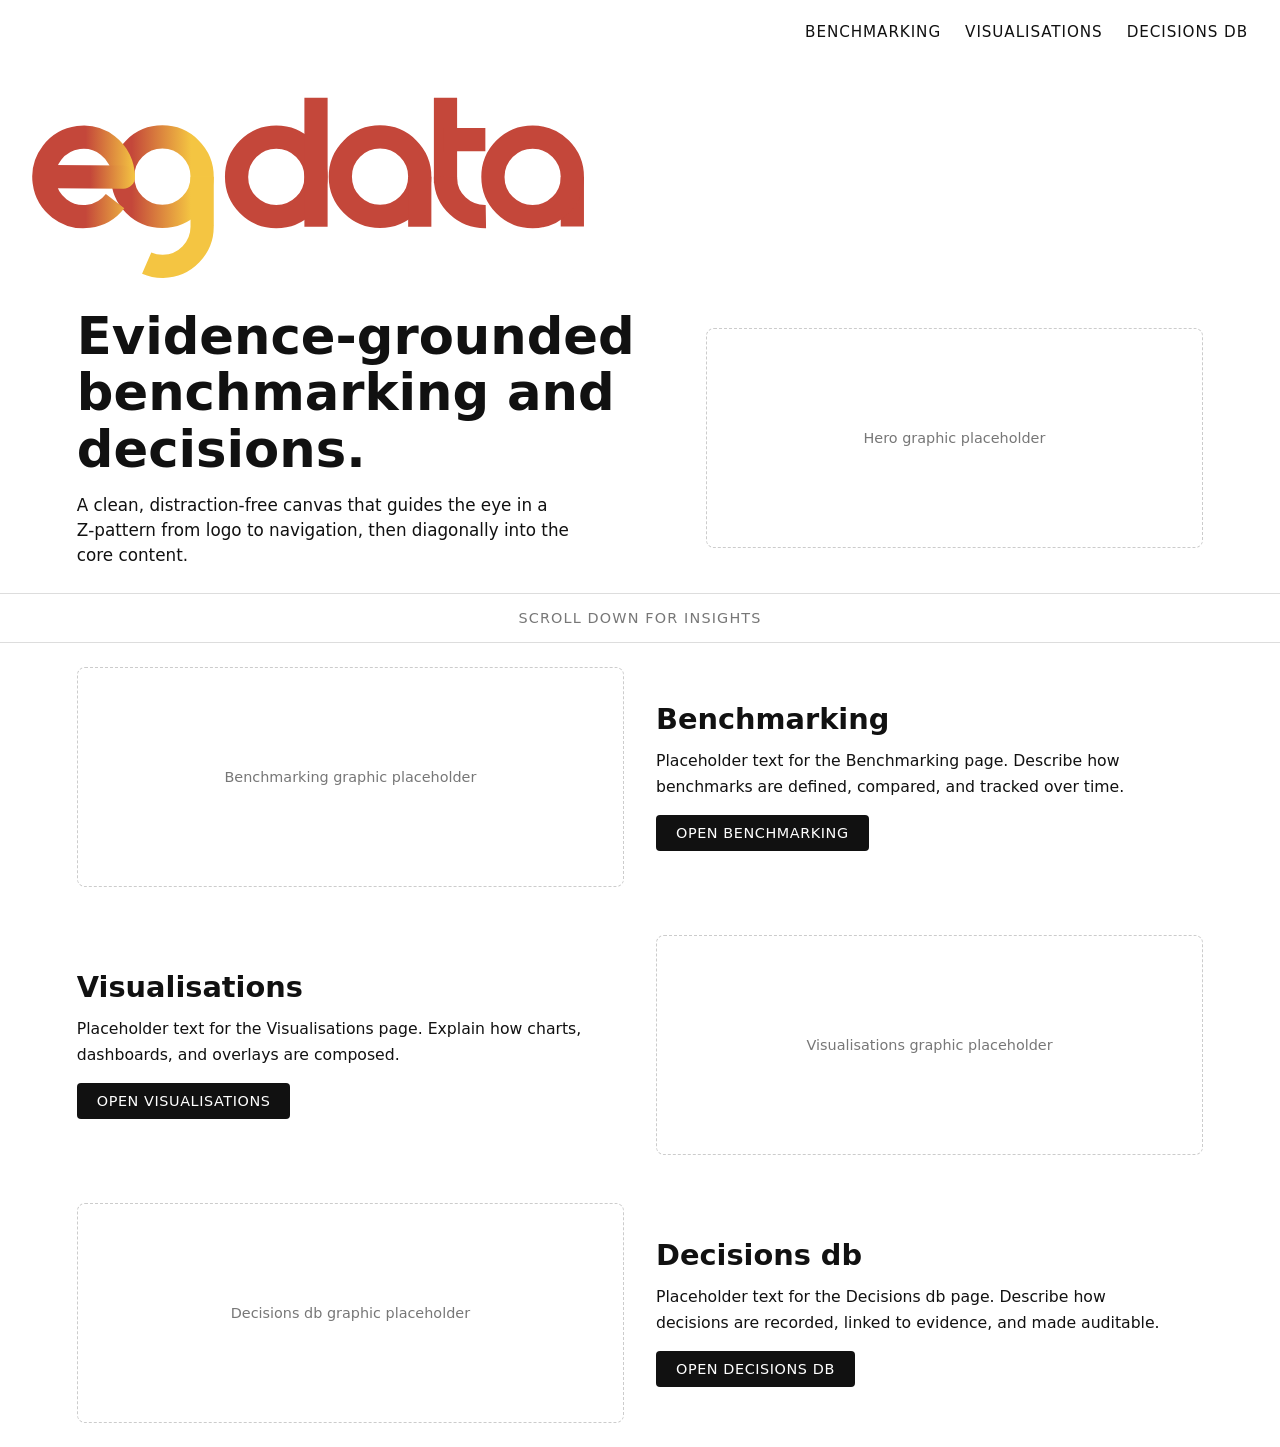
==== index.html @ b48e198f "initial commit" ====
<!DOCTYPE html>
<html lang="en">
<head>
  <meta charset="UTF-8" />
  <title>egdata – Landing</title>
  <meta name="viewport" content="width=device-width, initial-scale=1" />
  <style>
    * {
      box-sizing: border-box;
      margin: 0;
      padding: 0;
    }

    body {
      font-family: system-ui, -apple-system, BlinkMacSystemFont, "Segoe UI", sans-serif;
      background: #ffffff;
      color: #111111;
    }

    a {
      color: inherit;
      text-decoration: none;
    }

    a:hover {
      text-decoration: underline;
    }

    header {
      position: fixed;
      top: 0;
      left: 0;
      right: 0;
      height: 64px;
      display: flex;
      align-items: center;
      justify-content: space-between;
      padding: 0 32px;
      background: #ffffff;
      z-index: 10;
    }

    /* LOGO — starts large, moves down, then shrinks and rises */
    .logo {
      transform-origin: top left;
      transform: scale(3) translateY(20px);
      transition: transform 0.25s ease-out;
    }

    .logo img {
      height: 48px;
      width: auto;
    }

    /* Spacer that prevents overlap */
    #logo-spacer {
      height: 0px;
      transition: height 0.25s ease-out;
    }

    nav {
      display: flex;
      gap: 24px;
      font-size: 0.95rem;
      text-transform: uppercase;
      letter-spacing: 0.06em;
    }

    main {
      padding-top: 0px;
    }

    section {
      min-height: auto;
      padding: 24px 6vw;
      display: flex;
      flex-direction: column;
      justify-content: center;
    }

    #top {
      padding-top: 180px;
    }

    .hero {
      display: grid;
      grid-template-columns: minmax(0, 1.2fr) minmax(0, 1fr);
      gap: 32px;
      align-items: center;
    }

    .hero-title {
      font-size: clamp(2.4rem, 4vw, 3.4rem);
      font-weight: 600;
      line-height: 1.1;
      margin-bottom: 16px;
    }

    .hero-subtitle {
      font-size: 1.05rem;
      max-width: 32rem;
      line-height: 1.5;
    }

    .hero-placeholder,
    .graphic-placeholder {
      border: 1px dashed #cccccc;
      border-radius: 8px;
      min-height: 220px;
      display: flex;
      align-items: center;
      justify-content: center;
      font-size: 0.9rem;
      color: #777777;
      text-align: center;
      padding: 16px;
    }

    .section-grid {
      display: grid;
      grid-template-columns: minmax(0, 1fr) minmax(0, 1fr);
      gap: 32px;
      align-items: center;
    }

    .section-grid.reverse {
      grid-template-columns: minmax(0, 1fr) minmax(0, 1fr);
    }

    .section-title {
      font-size: 1.8rem;
      margin-bottom: 12px;
    }

    .section-text {
      font-size: 0.98rem;
      line-height: 1.6;
      max-width: 32rem;
    }
   .scroll-divider {
  width: 100%;
  padding: 16px 0;
  margin: 0;
  text-align: center;
  font-size: 0.9rem;
  letter-spacing: 0.08em;
  text-transform: uppercase;
  color: #777;
  border-top: 1px solid #ddd;
  border-bottom: 1px solid #ddd;
}

.section-button {
  display: inline-block;
  margin-top: 16px;
  padding: 10px 20px;
  background: #111;
  color: #fff;
  text-decoration: none;
  font-size: 0.9rem;
  border-radius: 4px;
  letter-spacing: 0.04em;
  text-transform: uppercase;
  transition: background 0.2s ease;
}

.section-button:hover {
  background: #444;
}

    @media (max-width: 800px) {
      header {
        padding: 0 16px;
      }

      .hero,
      .section-grid,
      .section-grid.reverse {
        grid-template-columns: 1fr;
      }

      .logo img {
        height: 40px;
      }
 
    
    
    
    }
  </style>
</head>
<body>

  <header>
    <div class="logo">
      <img src="egdatared.svg" alt="egdata logo" />
    </div>

    <nav>
      <a href="benchmarking.html">Benchmarking</a>
      <a href="#visualisations.html">Visualisations</a>
      <a href="#decisions.html">Decisions db</a>
    </nav>
  </header>

  <div id="logo-spacer"></div>

  <main>

    <section id="top">
      <div class="hero">
        <div>
          <h1 class="hero-title">Evidence‑grounded benchmarking and decisions.</h1>
          <p class="hero-subtitle">
            A clean, distraction‑free canvas that guides the eye in a Z‑pattern from logo to navigation,
            then diagonally into the core content.
          </p>
        </div>
        <div class="hero-placeholder">
          Hero graphic placeholder
        </div>
      </div>
    </section>
    
    <div class="scroll-divider">
        <span>Scroll down for insights</span>
    </div>




    <section id="benchmarking">
      <div class="section-grid reverse">
        <div class="graphic-placeholder">
          Benchmarking graphic placeholder
        </div>
        <div>
          <h2 class="section-title">Benchmarking</h2>
          <p class="section-text">
            Placeholder text for the Benchmarking page. Describe how benchmarks are defined, compared,
            and tracked over time.
          </p>
        <a href="benchmarking.html" class="section-button">Open Benchmarking</a>
        
        </div>
      </div>
    </section>

    <section id="visualisations">
      <div class="section-grid">
        <div>
          <h2 class="section-title">Visualisations</h2>
          <p class="section-text">
            Placeholder text for the Visualisations page. Explain how charts, dashboards, and overlays
            are composed.
          </p>
        <a href="visualisations.html" class="section-button">Open Visualisations</a>
        
        </div>
        <div class="graphic-placeholder">
          Visualisations graphic placeholder
        </div>
      </div>
    </section>

    <section id="decisions-db">
      <div class="section-grid reverse">
        <div class="graphic-placeholder">
          Decisions db graphic placeholder
        </div>
        <div>
          <h2 class="section-title">Decisions db</h2>
          <p class="section-text">
            Placeholder text for the Decisions db page. Describe how decisions are recorded, linked to
            evidence, and made auditable.
          </p>
        <a href="decisions.html" class="section-button">Open Decisions DB</a>
        
        </div>
      </div>
    </section>

  </main>

  <script>
    const logo = document.querySelector('.logo');
    const spacer = document.getElementById('logo-spacer');
    let ticking = false;

    function updateLogo() {
      const maxScroll = 200;
      const scrollY = window.scrollY;
      const progress = Math.min(scrollY / maxScroll, 1);

      const scale = 4 - 3 * progress;
      const translateY = 20 * (1 - progress); // move down when large

      logo.style.transform = `scale(${scale}) translateY(${translateY}px)`;

      const scaledHeight = 48 * scale;
      const extra = Math.max(scaledHeight - 64, 0);

      spacer.style.height = `${extra}px`;

      ticking = false;
    }

    window.addEventListener('scroll', () => {
      if (!ticking) {
        window.requestAnimationFrame(updateLogo);
        ticking = true;
      }
    });

    updateLogo();
  </script>

</body>
</html>
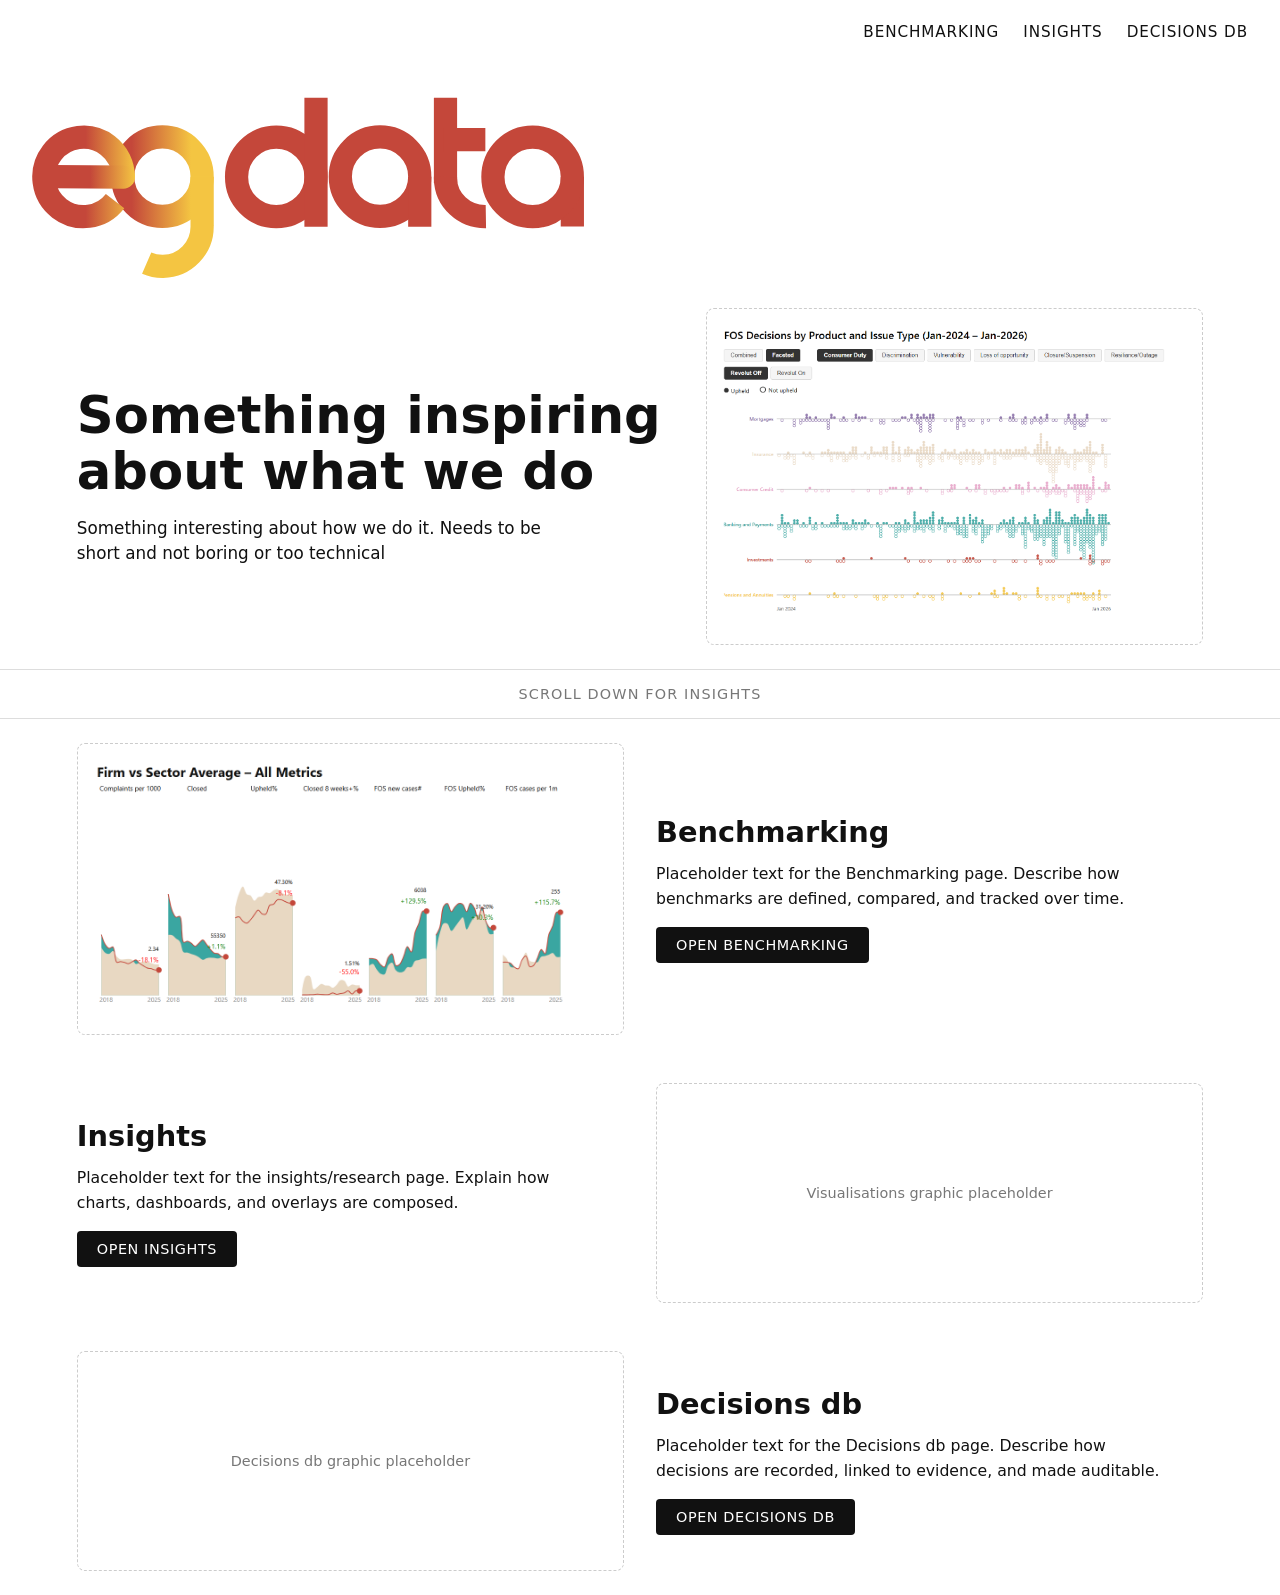
==== commit d3bdb2ad: "update" ====
--- a/index.html
+++ b/index.html
@@ -102,6 +102,14 @@
       line-height: 1.5;
     }
 
+    .hero-image {
+  width: 100%;
+  height: auto;
+  border-radius: 8px;
+  display: block;
+  object-fit: cover;
+}
+
     .hero-placeholder,
     .graphic-placeholder {
       border: 1px dashed #cccccc;
@@ -169,24 +177,28 @@
 }
 
     @media (max-width: 800px) {
-      header {
-        padding: 0 16px;
-      }
-
-      .hero,
-      .section-grid,
-      .section-grid.reverse {
-        grid-template-columns: 1fr;
-      }
-
-      .logo img {
-        height: 40px;
-      }
- 
+  header {
+    flex-direction: column;
+    height: auto;
+    padding: 12px 0;
+    gap: 8px;
+  }
+
+  nav {
+    flex-wrap: wrap;
+    justify-content: center;
+    gap: 16px;
+  }
+
+.logo img {
+    height: 32px;
+    max-width: 120px; /* prevents wide logo */
+  }
+}
     
     
     
-    }
+
   </style>
 </head>
 <body>
@@ -198,7 +210,7 @@
 
     <nav>
       <a href="benchmarking.html">Benchmarking</a>
-      <a href="#visualisations.html">Visualisations</a>
+      <a href="insights.html">Insights</a>
       <a href="#decisions.html">Decisions db</a>
     </nav>
   </header>
@@ -210,15 +222,16 @@
     <section id="top">
       <div class="hero">
         <div>
-          <h1 class="hero-title">Evidence‑grounded benchmarking and decisions.</h1>
+          <h1 class="hero-title">Something inspiring about what we do</h1>
           <p class="hero-subtitle">
-            A clean, distraction‑free canvas that guides the eye in a Z‑pattern from logo to navigation,
-            then diagonally into the core content.
+            Something interesting about how we do it.  Needs to be short and not boring or too technical
           </p>
         </div>
         <div class="hero-placeholder">
-          Hero graphic placeholder
-        </div>
+          <img class="hero-image" src="Viz3.png" alt="Hero graphic">
+
+        </div>
+      
       </div>
     </section>
     
@@ -232,7 +245,7 @@
     <section id="benchmarking">
       <div class="section-grid reverse">
         <div class="graphic-placeholder">
-          Benchmarking graphic placeholder
+          <img class="hero-image" src="benchmarkfs.png" alt="Hero graphic">
         </div>
         <div>
           <h2 class="section-title">Benchmarking</h2>
@@ -246,15 +259,15 @@
       </div>
     </section>
 
-    <section id="visualisations">
+    <section id="insights">
       <div class="section-grid">
         <div>
-          <h2 class="section-title">Visualisations</h2>
+          <h2 class="section-title">Insights</h2>
           <p class="section-text">
-            Placeholder text for the Visualisations page. Explain how charts, dashboards, and overlays
+            Placeholder text for the insights/research page. Explain how charts, dashboards, and overlays
             are composed.
           </p>
-        <a href="visualisations.html" class="section-button">Open Visualisations</a>
+        <a href="insights.html" class="section-button">Open Insights</a>
         
         </div>
         <div class="graphic-placeholder">
